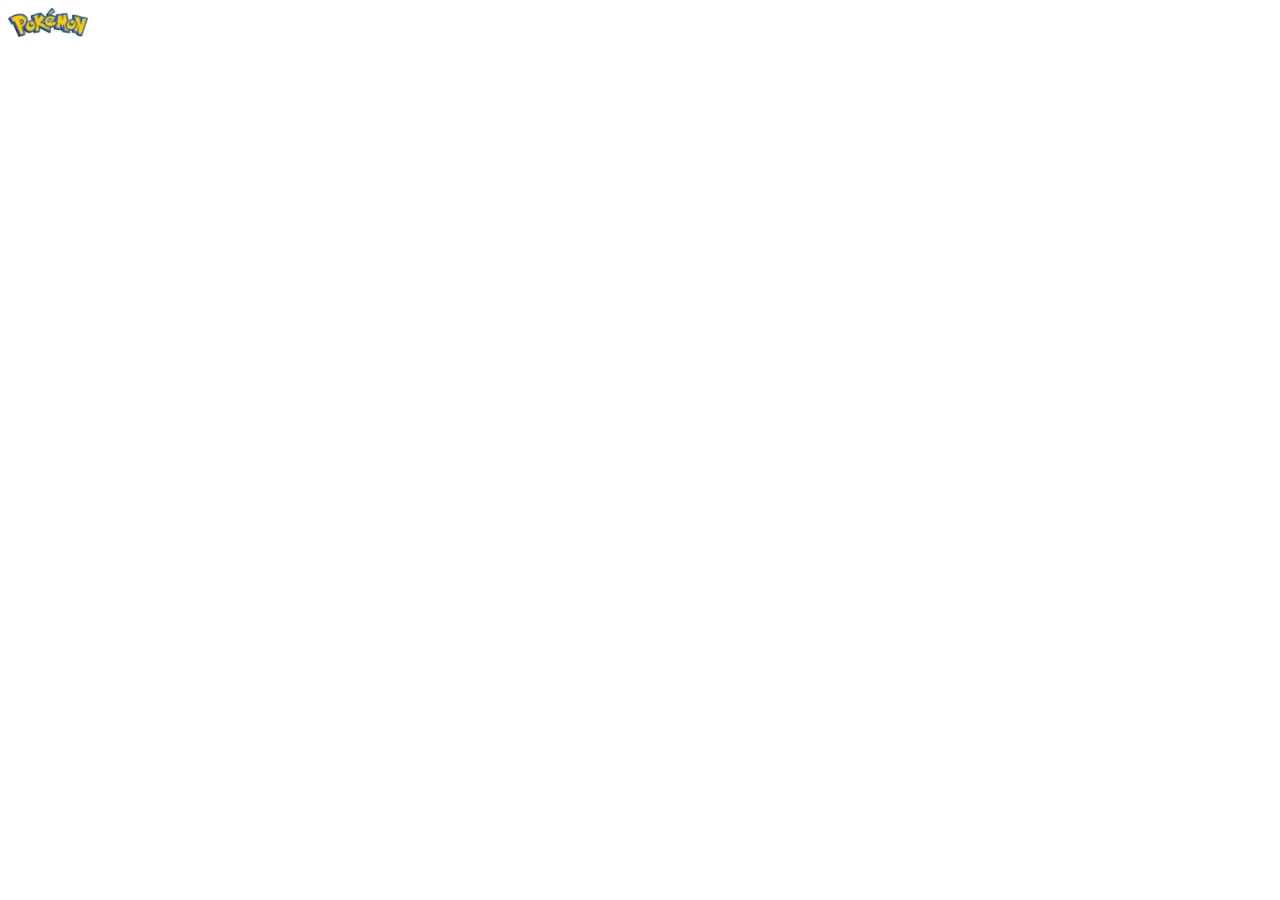
==== Tipos_Pokemon/agua.html @ 7e65552e "Só comecei" ====
<html lang="pt-br">
    <head>

        <meta charset="UTF-8" />
        <meta name="viewport" content="width=device-width, initial-scale=1.0" />
        <title>Tipo Água</title>
        <link rel="stylesheet" href="css/estilo.css">

    </head>
    <body>
        <img src="/imgs/42e73cf0a195dbdfc3db05a91091f805.png" width="80"/>


    </body>
</html>
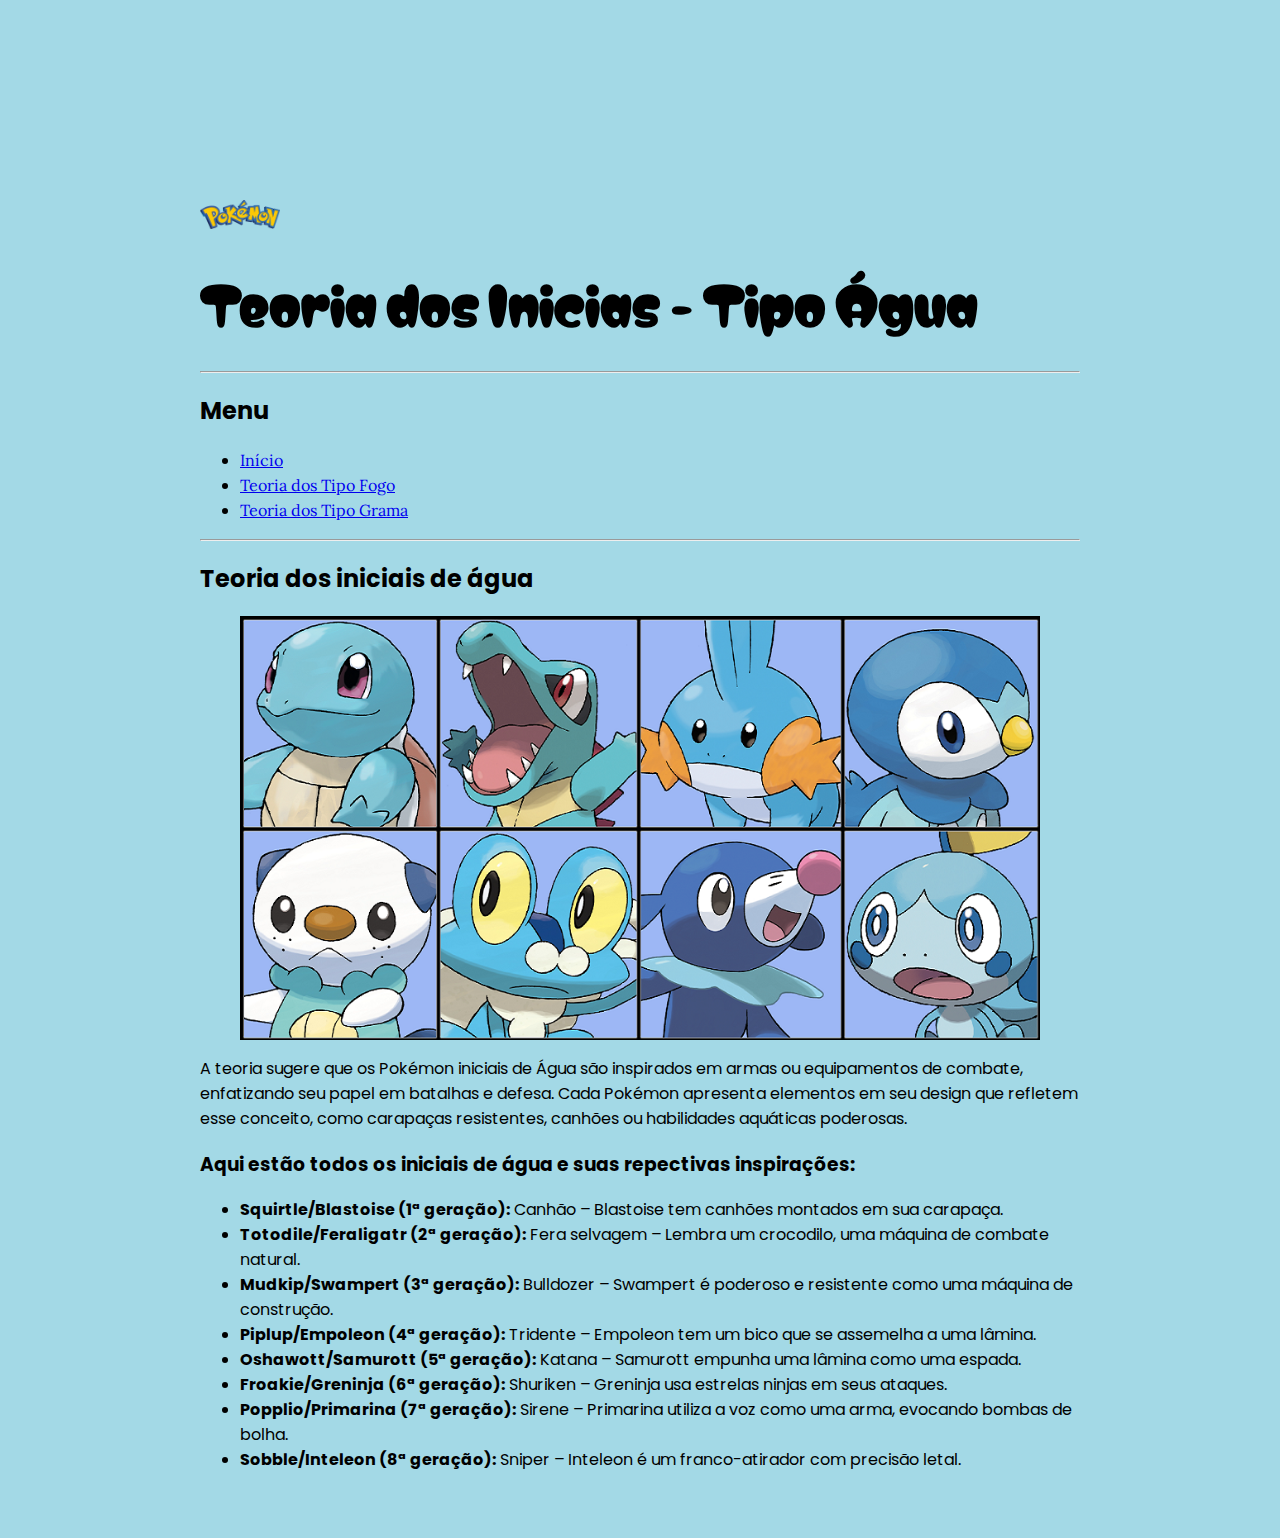
==== commit be5ec798: "Tudo" ====
--- a/Tipos_Pokemon/agua.html
+++ b/Tipos_Pokemon/agua.html
@@ -4,12 +4,44 @@
         <meta charset="UTF-8" />
         <meta name="viewport" content="width=device-width, initial-scale=1.0" />
         <title>Tipo Água</title>
-        <link rel="stylesheet" href="css/estilo.css">
+        <link rel="stylesheet" href="/css/estilo.css">
+        <link href="https://fonts.googleapis.com/css2?family=Lora:wght@400;700&display=swap" rel="stylesheet">
+        <link href="https://fonts.googleapis.com/css2?family=Poppins:wght@400;700&display=swap" rel="stylesheet">
+        <link href="https://fonts.googleapis.com/css2?family=Matemasie&display=swap" rel="stylesheet">
 
     </head>
-    <body>
-        <img src="/imgs/42e73cf0a195dbdfc3db05a91091f805.png" width="80"/>
+    <body class="margin", id="fundo_azul">
 
+        <img class="imagem-pequena" src="/imgs/42e73cf0a195dbdfc3db05a91091f805.png"/>
+        <h1 class="tamanho titulo-agua">Teoria dos Inicias - Tipo Água</h1>
+        <hr>
+        <h2>Menu</h2>
+        <ul>
+            <li><a href="/index.html">Início</a></li>
+            <li><a href="/Tipos_Pokemon/fogo.html">Teoria dos Tipo Fogo</a></li>
+            <li><a href="/Tipos_Pokemon/grama.html">Teoria dos Tipo Grama</a></li>
+        </ul>
+        <hr>
+        <h2>Teoria dos iniciais de água</h2>
+        <div class="container">
+            <img src="/imgs/pokemons agua.jpg">
+        </div>
+        
+        <p>A teoria sugere que os Pokémon iniciais de Água são inspirados em armas ou equipamentos de combate, enfatizando seu papel em batalhas e defesa. Cada Pokémon apresenta elementos em seu design que refletem esse conceito, como carapaças resistentes, canhões ou habilidades aquáticas poderosas.</p>
+        <h3>Aqui estão todos os iniciais de água e suas repectivas inspirações:</h3>
+        <ul>
+            <li><strong>Squirtle/Blastoise (1ª geração):</strong> Canhão – Blastoise tem canhões montados em sua carapaça.</li>
+            <li><strong>Totodile/Feraligatr (2ª geração):</strong> Fera selvagem – Lembra um crocodilo, uma máquina de combate natural.</li>
+            <li><strong>Mudkip/Swampert (3ª geração):</strong> Bulldozer – Swampert é poderoso e resistente como uma máquina de construção.</li>
+            <li><strong>Piplup/Empoleon (4ª geração):</strong> Tridente – Empoleon tem um bico que se assemelha a uma lâmina.</li>
+            <li><strong>Oshawott/Samurott (5ª geração):</strong> Katana – Samurott empunha uma lâmina como uma espada.</li>
+            <li><strong>Froakie/Greninja (6ª geração):</strong> Shuriken – Greninja usa estrelas ninjas em seus ataques.</li>
+            <li><strong>Popplio/Primarina (7ª geração):</strong> Sirene – Primarina utiliza a voz como uma arma, evocando bombas de bolha.</li>
+            <li><strong>Sobble/Inteleon (8ª geração):</strong> Sniper – Inteleon é um franco-atirador com precisão letal.</li>  
+        </ul>
+        
+        <br>
+        <br>
 
     </body>
 </html>--- a/css/estilo.css
+++ b/css/estilo.css
@@ -0,0 +1,83 @@
+html {
+    margin: 0;
+    padding: 0;
+    height: 100%;
+}
+
+body {
+
+    background-color: rgb(190, 190, 190);
+    font-family: 'Poppins', sans-serif;
+
+}
+a {
+    font-family: 'Lora', serif;
+}
+
+h1 {
+    font-family: 'Matemasie'
+}
+
+.titulo-agua {
+    transition: color 0.3s ease;
+}
+
+.titulo-agua:hover {
+    color: blue; 
+}
+.titulo-fogo {
+    transition: color 0.3s ease;
+}
+
+.titulo-fogo:hover {
+    color: red; 
+}
+.titulo-grama {
+    transition: color 0.3s ease;
+}
+
+.titulo-grama:hover {
+    color: green; 
+}
+
+.margin {
+
+    margin: 200px; 
+
+}
+
+.container {
+    text-align: center;
+}
+
+.container img {
+    max-width: 100%;
+    height: auto;
+}
+
+.tamanho {
+
+    font-size: 50px
+}
+
+#fundo_azul{
+
+    background-color: #A3D9E6;
+}
+
+#fundo_vermelho{
+
+    background-color: #F9A3A3;
+}
+#fundo_verde{
+
+    background-color: #A8E6A3;
+}
+
+img {
+    width: 800px;
+}
+
+.imagem-pequena {
+    width: 80px;
+}